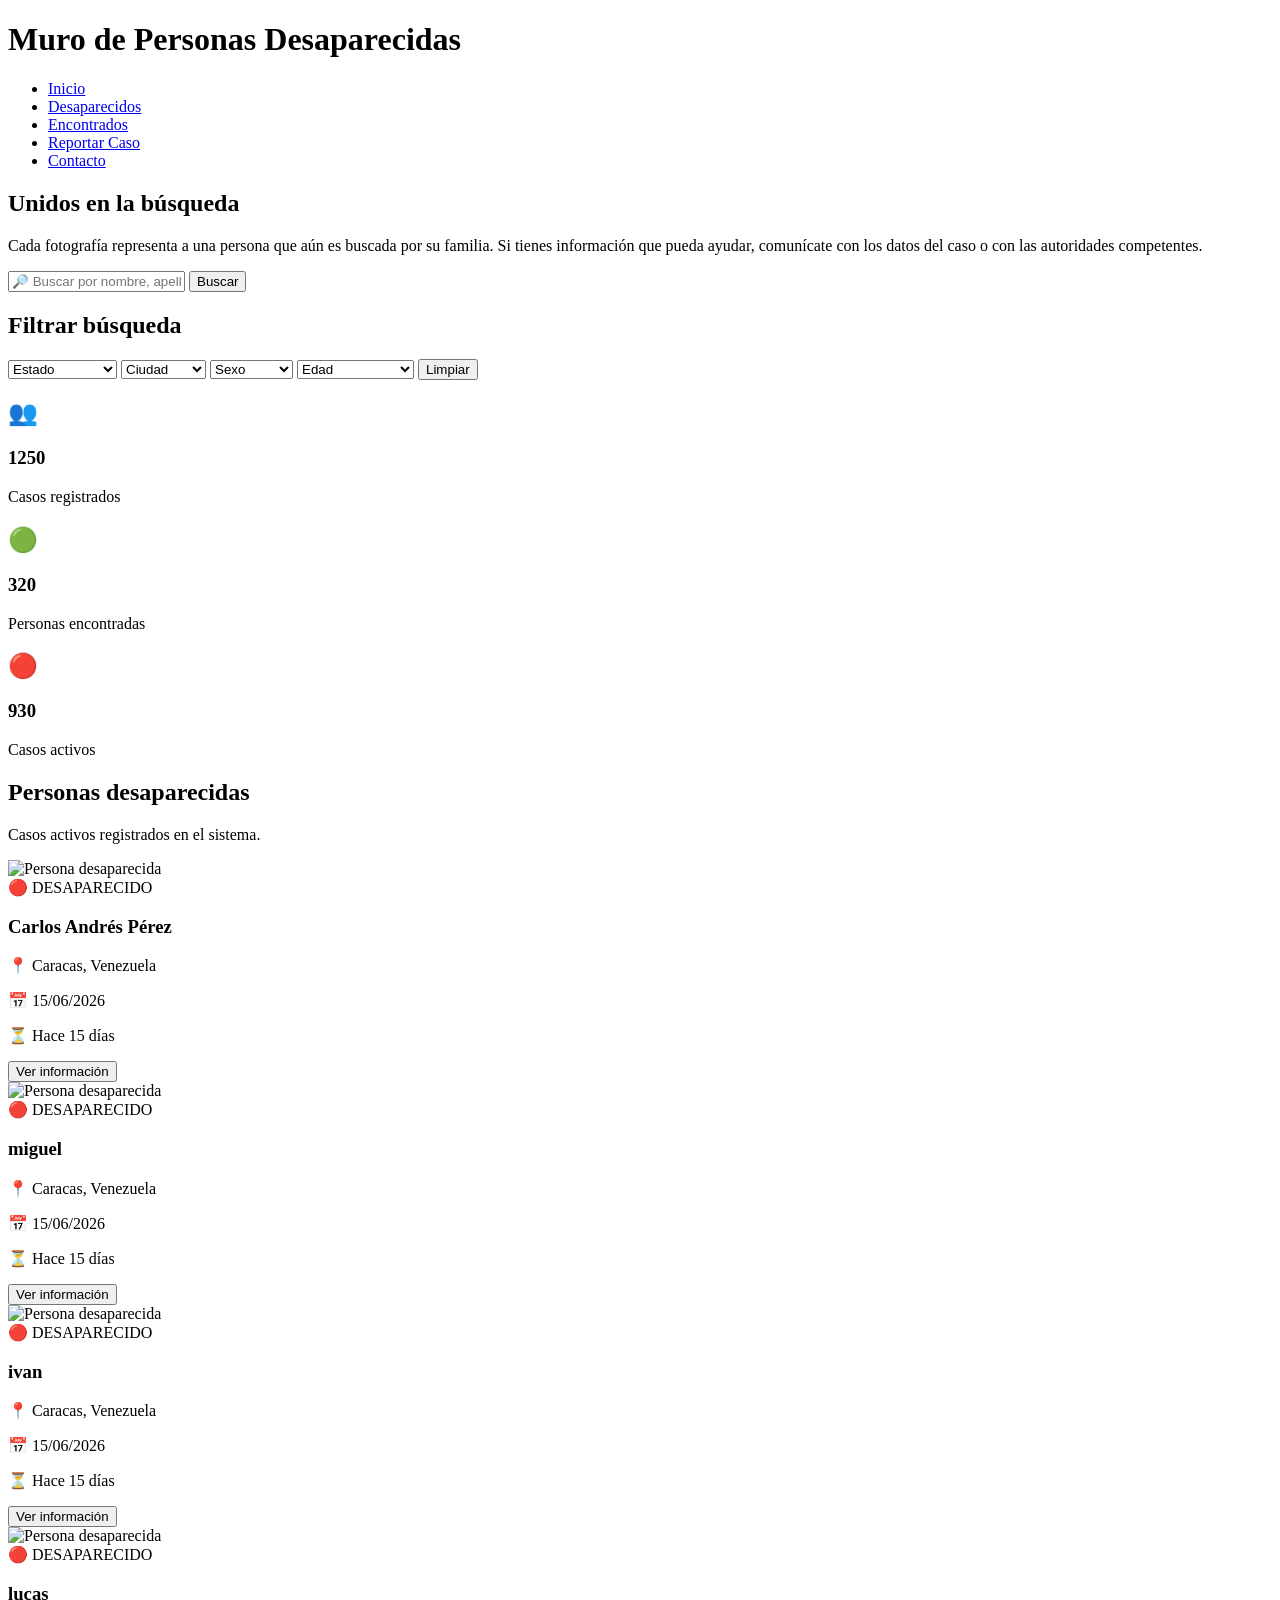
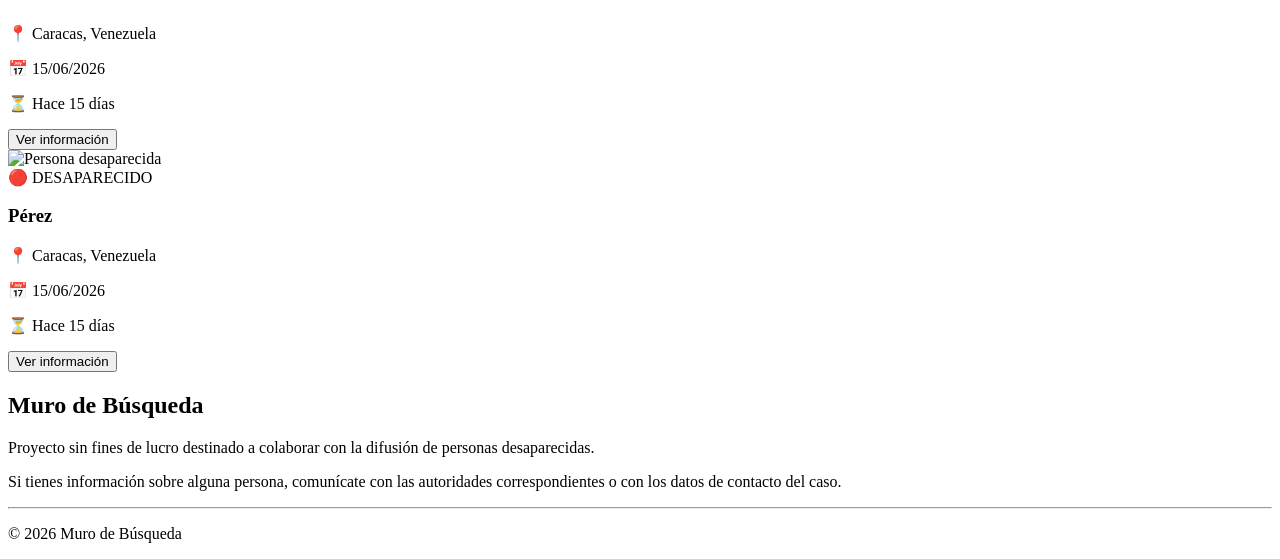
==== pagina web venezuela/index.html @ e3aec3fa "Sprint 1 terminado" ====
<!DOCTYPE html>
<html lang="es">

<head>

    <meta charset="UTF-8">

    <meta name="viewport"
          content="width=device-width, initial-scale=1.0">

    <title>Muro de Personas Desaparecidas</title>

    <link rel="stylesheet" href="css/style.css">

</head>

<body>

    <header>

<h1>Muro de Personas Desaparecidas</h1>

</header>

<nav>

    <ul>

        <li><a href="#">Inicio</a></li>

        <li><a href="#">Desaparecidos</a></li>

        <li><a href="#">Encontrados</a></li>

        <li><a href="#">Reportar Caso</a></li>

        <li><a href="#">Contacto</a></li>

    </ul>

</nav>

<section class="bienvenida">

    <h2>Unidos en la búsqueda</h2>

    <p>
        Cada fotografía representa a una persona que aún es buscada por su familia.
        Si tienes información que pueda ayudar, comunícate con los datos del caso
        o con las autoridades competentes.
    </p>

</section>

<section class="busqueda">

    <div class="barra-busqueda">

        <input
            type="text"
            placeholder="🔎 Buscar por nombre, apellido o ciudad...">

        <button>

            Buscar

        </button>

    </div>

</section>

<section class="filtros">

    <h2>Filtrar búsqueda</h2>

    <div class="contenedor-filtros">

        <select>

            <option>Estado</option>

            <option>Distrito Capital</option>

            <option>Miranda</option>

            <option>Zulia</option>

        </select>

        <select>

            <option>Ciudad</option>

            <option>Caracas</option>

            <option>Maracaibo</option>

            <option>Valencia</option>

        </select>

        <select>

            <option>Sexo</option>

            <option>Masculino</option>

            <option>Femenino</option>

        </select>

        <select>

            <option>Edad</option>

            <option>0 - 12 años</option>

            <option>13 - 17 años</option>

            <option>18 - 30 años</option>

            <option>31 - 60 años</option>

            <option>Más de 60 años</option>

        </select>

        <button>

            Limpiar

        </button>

    </div>

</section>

<section class="estadisticas">

    <div class="estadistica">

        <h2>👥</h2>

        <h3>1250</h3>

        <p>Casos registrados</p>

    </div>

    <div class="estadistica">

        <h2>🟢</h2>

        <h3>320</h3>

        <p>Personas encontradas</p>

    </div>

    <div class="estadistica">

        <h2>🔴</h2>

        <h3>930</h3>

        <p>Casos activos</p>

    </div>

</section>


<section class="titulo-muro">

    <h2>Personas desaparecidas</h2>

    <p>
        Casos activos registrados en el sistema.
    </p>

</section>

<section class="contenedor-tarjetas">

    <article class="tarjeta">

       <div class="imagen-tarjeta">

    <img src="img/personas/persona1.jpg" alt="Persona desaparecida">

</div>

        <div class="contenido-tarjeta">

            <span class="estado desaparecido">
                🔴 DESAPARECIDO
            </span>

            <h3>Carlos Andrés Pérez</h3>

            <p>📍 Caracas, Venezuela</p>

            <p>📅 15/06/2026</p>

            <p>⏳ Hace 15 días</p>

            <button>Ver información</button>

        </div>

    </article>


    
    <article class="tarjeta">

        <div class="imagen-tarjeta">

    <img src="img/personas/persona1.jpg" alt="Persona desaparecida">

</div>

        <div class="contenido-tarjeta">

            <span class="estado desaparecido">
                🔴 DESAPARECIDO
            </span>

            <h3>miguel</h3>

            <p>📍 Caracas, Venezuela</p>

            <p>📅 15/06/2026</p>

            <p>⏳ Hace 15 días</p>

            <button>Ver información</button>

        </div>

    </article>


    
    <article class="tarjeta">

        <div class="imagen-tarjeta">

    <img src="img/personas/persona1.jpg" alt="Persona desaparecida">

</div>

        <div class="contenido-tarjeta">

            <span class="estado desaparecido">
                🔴 DESAPARECIDO
            </span>

            <h3>ivan</h3>

            <p>📍 Caracas, Venezuela</p>

            <p>📅 15/06/2026</p>

            <p>⏳ Hace 15 días</p>

            <button>Ver información</button>

        </div>

    </article>


    
    <article class="tarjeta">

        <div class="imagen-tarjeta">

    <img src="img/personas/persona1.jpg" alt="Persona desaparecida">

</div>

        <div class="contenido-tarjeta">

            <span class="estado desaparecido">
                🔴 DESAPARECIDO
            </span>

            <h3>lucas</h3>

            <p>📍 Caracas, Venezuela</p>

            <p>📅 15/06/2026</p>

            <p>⏳ Hace 15 días</p>

            <button>Ver información</button>

        </div>

    </article>


    
    <article class="tarjeta">

      <div class="imagen-tarjeta">

    <img src="img/personas/persona1.jpg" alt="Persona desaparecida">

</div>

        <div class="contenido-tarjeta">

            <span class="estado desaparecido">
                🔴 DESAPARECIDO
            </span>

            <h3>Pérez</h3>

            <p>📍 Caracas, Venezuela</p>

            <p>📅 15/06/2026</p>

            <p>⏳ Hace 15 días</p>

            <button>Ver información</button>

        </div>

    </article>

</section>

    <script src="js/script.js"></script>

</body>

</html>

<footer>

    <h2>Muro de Búsqueda</h2>

    <p>

        Proyecto sin fines de lucro destinado a colaborar
        con la difusión de personas desaparecidas.

    </p>

    <p>

        Si tienes información sobre alguna persona,
        comunícate con las autoridades correspondientes
        o con los datos de contacto del caso.

    </p>

    <hr>

    <p>

        © 2026 Muro de Búsqueda

    </p>

</footer>
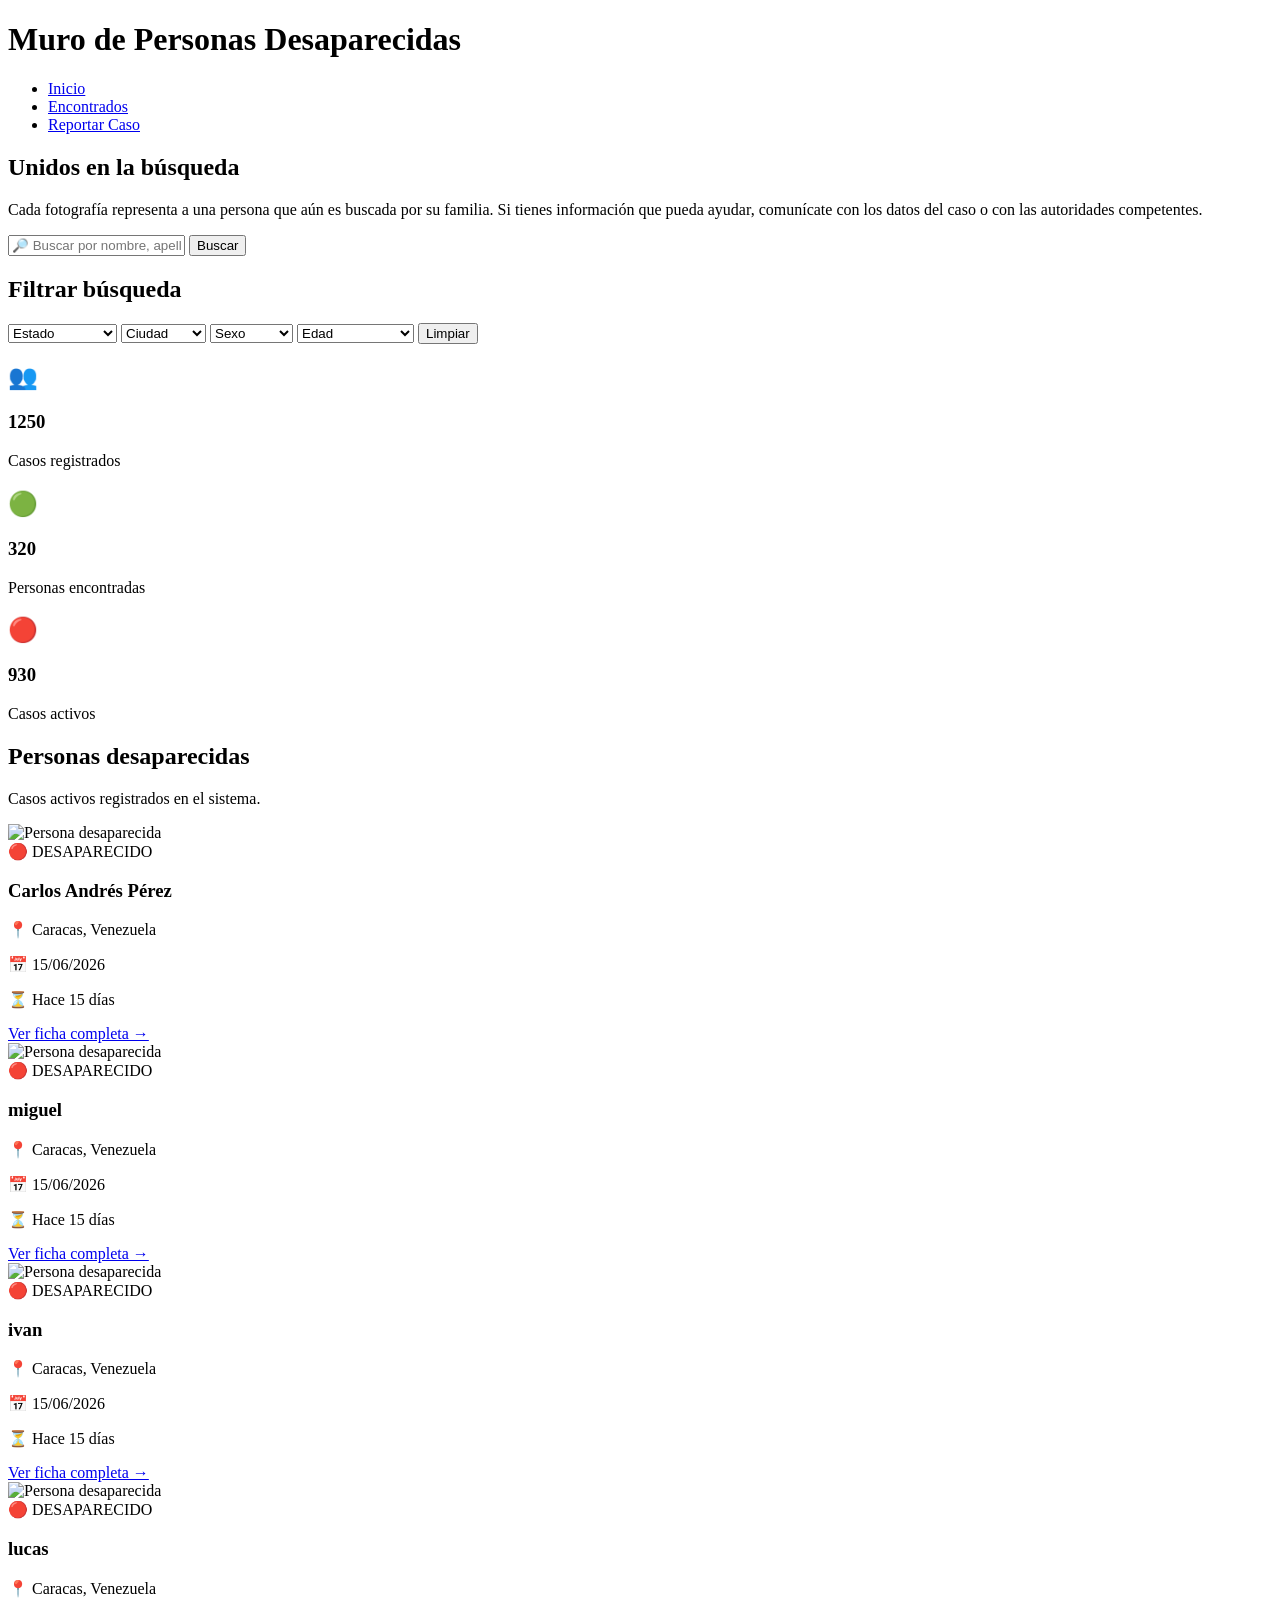
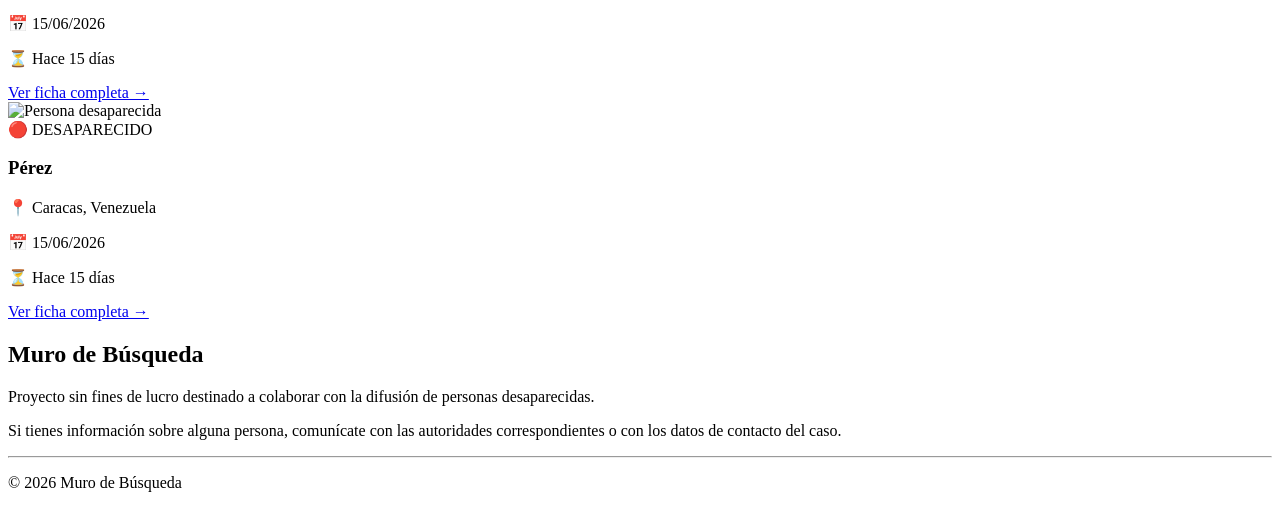
==== commit a45a4aa1: "Sprint 2 completado" ====
--- a/pagina web venezuela/index.html
+++ b/pagina web venezuela/index.html
@@ -24,21 +24,19 @@
 
 <nav>
 
-    <ul>
-
-        <li><a href="#">Inicio</a></li>
-
-        <li><a href="#">Desaparecidos</a></li>
-
-        <li><a href="#">Encontrados</a></li>
-
-        <li><a href="#">Reportar Caso</a></li>
-
-        <li><a href="#">Contacto</a></li>
-
-    </ul>
+<ul>
+
+<li><a href="index.html">Inicio</a></li>
+
+<li><a href="paginas/encontrados.html">Encontrados</a></li>
+
+<li><a href="paginas/reportar.html">Reportar Caso</a></li>
+
+</ul>
 
 </nav>
+
+
 
 <section class="bienvenida">
 
@@ -205,7 +203,10 @@
 
             <p>⏳ Hace 15 días</p>
 
-            <button>Ver información</button>
+            <a href="paginas/personas.html" class="boton-ficha">
+
+    Ver ficha completa →
+</a>
 
         </div>
 
@@ -235,7 +236,11 @@
 
             <p>⏳ Hace 15 días</p>
 
-            <button>Ver información</button>
+            <a href="paginas/personas.html" class="boton-ficha">
+
+    Ver ficha completa →
+
+</a>
 
         </div>
 
@@ -265,7 +270,11 @@
 
             <p>⏳ Hace 15 días</p>
 
-            <button>Ver información</button>
+            <a href="paginas/personas.html" class="boton-ficha">
+
+    Ver ficha completa →
+
+</a>
 
         </div>
 
@@ -295,7 +304,11 @@
 
             <p>⏳ Hace 15 días</p>
 
-            <button>Ver información</button>
+            <a href="paginas/personas.html" class="boton-ficha">
+
+    Ver ficha completa →
+
+</a>
 
         </div>
 
@@ -325,7 +338,11 @@
 
             <p>⏳ Hace 15 días</p>
 
-            <button>Ver información</button>
+       <a href="paginas/personas.html" class="boton-ficha">
+
+    Ver ficha completa →
+
+</a>
 
         </div>
 
@@ -336,6 +353,7 @@
     <script src="js/script.js"></script>
 
 </body>
+
 
 </html>
 
